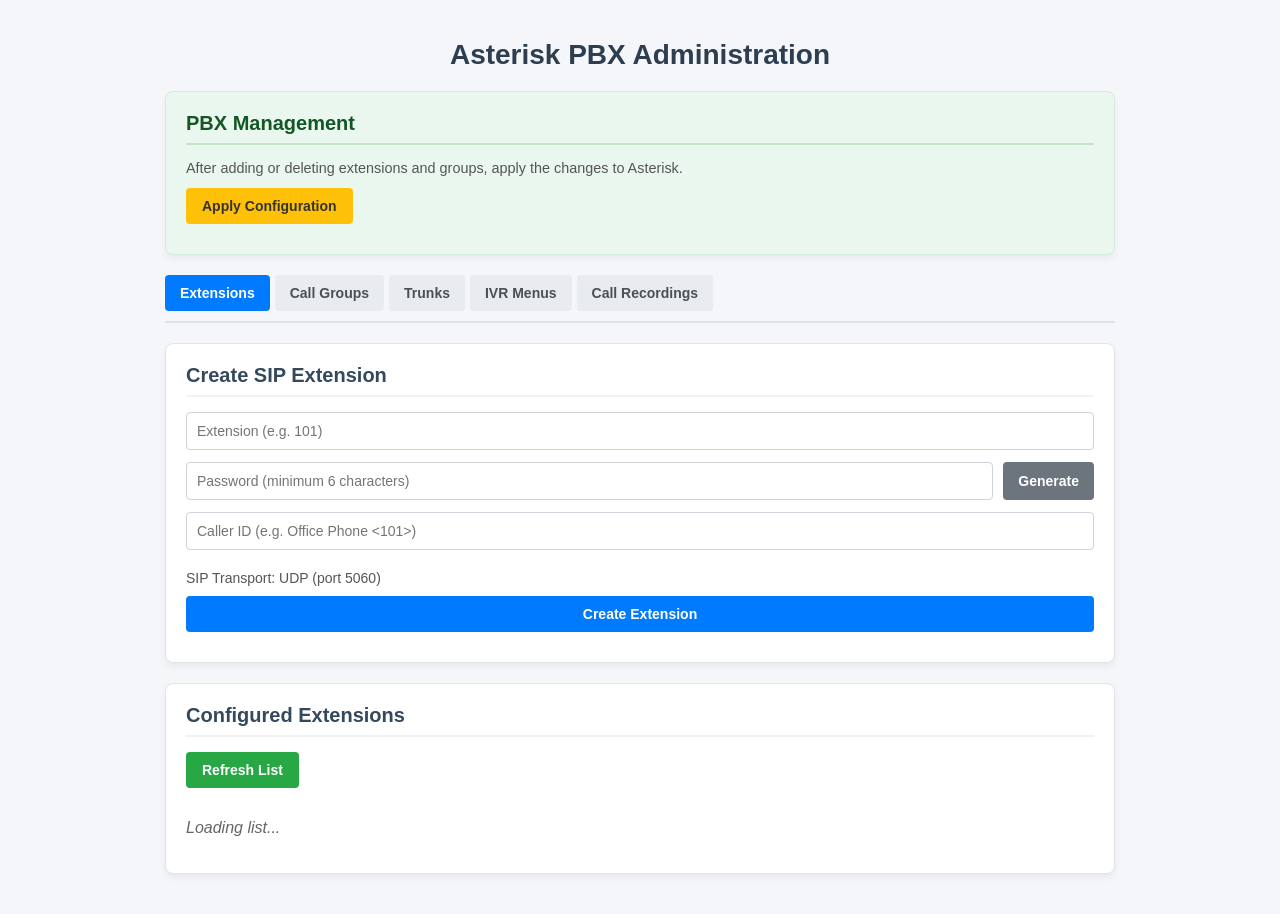
==== frontend/en/index.html @ b8d85f39 "Add multilingual frontend support (en, ru, he) and update installer logic" ====
<!DOCTYPE html>
<html lang="en">
<head>
    <meta charset="UTF-8">
    <meta name="viewport" content="width=device-width, initial-scale=1.0">
    <title>Asterisk Admin Panel</title>
    <link rel="stylesheet" href="/static/style.css">
    <style>
        /* Дополнительные стили для улучшения интерфейса без изменения основного style.css */
        body {
            background-color: #f4f6f9;
            font-family: -apple-system, BlinkMacSystemFont, "Segoe UI", Roboto, "Helvetica Neue", Arial, sans-serif;
            color: #333;
            margin: 0;
            padding: 20px;
        }
        .container {
            max-width: 950px;
            margin: 0 auto;
        }
        h1 {
            font-size: 1.75rem;
            margin-bottom: 20px;
            color: #2c3e50;
            text-align: center;
        }
        .card {
            background: #ffffff;
            border-radius: 8px;
            box-shadow: 0 4px 6px rgba(0, 0, 0, 0.05);
            padding: 20px;
            margin-bottom: 20px;
            border: 1px solid #e1e4e8;
        }
        .card h2 {
            font-size: 1.25rem;
            margin-top: 0;
            margin-bottom: 15px;
            color: #34495e;
            border-bottom: 2px solid #f1f2f6;
            padding-bottom: 8px;
        }
        input[type="text"],
        input[type="number"],
        select {
            width: 100%;
            padding: 10px;
            margin-bottom: 12px;
            border: 1px solid #ced4da;
            border-radius: 4px;
            font-size: 14px;
            box-sizing: border-box;
            transition: border-color 0.2s;
        }
        input:focus, select:focus {
            border-color: #007bff;
            outline: none;
            box-shadow: 0 0 0 3px rgba(0, 123, 255, 0.15);
        }
        button {
            padding: 10px 16px;
            border: none;
            border-radius: 4px;
            cursor: pointer;
            font-size: 14px;
            font-weight: 600;
            transition: opacity 0.2s, background-color 0.2s;
        }
        button:hover {
            opacity: 0.9;
        }
        .tabs {
            display: flex;
            flex-wrap: wrap;
            gap: 5px;
            margin-bottom: 20px;
            border-bottom: 2px solid #dee2e6;
            padding-bottom: 10px;
        }
        .tab-btn {
            background-color: #e9ecef;
            color: #495057;
            border-radius: 4px;
            border: none;
            padding: 10px 15px;
            cursor: pointer;
            font-weight: 600;
        }
        .tab-btn.active {
            background-color: #007bff;
            color: white;
        }
        .tab-content {
            display: none;
        }
        .tab-content.active {
            display: block;
        }
        .result {
            margin-top: 10px;
            font-size: 14px;
        }
    </style>
</head>
<body>

<!-- Начало главного центрированного контейнера -->
<div class="container">
    <h1>Asterisk PBX Administration</h1>

    <!-- Блок управления АТС (Reload) -->
    <div class="card" style="background-color: #e9f7ef; border-color: #d4edda;">
        <h2 style="color: #155724; border-color: #c3e6cb;">PBX Management</h2>
        <p style="font-size: 0.9rem; color: #555; margin-bottom: 12px;">After adding or deleting extensions and groups, apply the changes to Asterisk.</p>
        <button id="reloadPbxBtn" style="background-color: #ffc107; color: #333;">Apply Configuration</button>
        <div id="reloadResult" class="result"></div>
    </div>

    <!-- Навигация по вкладкам -->
    <div class="tabs">
        <button class="tab-btn active" onclick="switchTab('extensionsTab', this)">Extensions</button>
        <button class="tab-btn" onclick="switchTab('groupsTab', this)">Call Groups</button>
        <button class="tab-btn" onclick="switchTab('trunksTab', this)">Trunks</button>
        <button class="tab-btn" onclick="switchTab('ivrTab', this)">IVR Menus</button>
        <button class="tab-btn" onclick="switchTab('recordsTab', this)">Call Recordings</button>
    </div>

    <!-- ================= ВКЛАДКА НОМЕРА ================= -->
    <div id="extensionsTab" class="tab-content active">
        <div class="card">
            <h2 id="extFormTitle">Create SIP Extension</h2>
            <form id="extForm">
                <input type="number" id="extNumber" placeholder="Extension (e.g. 101)" required>
                <div style="display: flex; gap: 10px; margin-bottom: 12px;">
                    <input type="text" id="extSecret" placeholder="Password (minimum 6 characters)" required style="margin-bottom: 0; flex: 1;">
                    <button type="button" id="generateBtn" style="background-color: #6c757d; color: white; width: auto; padding: 0 15px;">Generate</button>
                </div>
                <input type="text" id="extCallerId" placeholder="Caller ID (e.g. Office Phone <101>)" required>
                
                <p style="margin: 8px 0; font-size: 14px; color: #555;">SIP Transport: UDP (port 5060)</p>
                <div style="display: flex; gap: 10px; margin-top: 10px;">
                    <button type="submit" id="submitExtBtn" style="background-color: #007bff; color: white; flex: 1;">Create Extension</button>
                    <button type="button" id="cancelExtEditBtn" style="background-color: #6c757d; color: white; display: none;" onclick="ExtensionsModule.cancelEdit()">Cancel</button>
                </div>
            </form>
            <div id="extResult" class="result"></div>
        </div>


        <div class="card">
            <h2>Configured Extensions</h2>
            <button id="loadExtsBtn" style="margin-bottom: 15px; background-color: #28a745; color: white;">Refresh List</button>
            <div id="extensionsContainer">
                <p style="color: #666; font-style: italic;">Loading list...</p>
            </div>
        </div>
    </div>

    <!-- ================= ВКЛАДКА ГРУППЫ ================= -->
    <div id="groupsTab" class="tab-content">
        <div class="card">
            <h2 id="groupFormTitle">Create Call Group</h2>
            <form id="groupForm">
                <input type="text" id="groupName" placeholder="Group Name (e.g. Sales)" required>
                <input type="number" id="groupExten" placeholder="Group Number (e.g. 600)" required>
                
                <label for="groupStrategy" style="display: block; font-weight: bold; font-size: 14px; margin-bottom: 5px;">Ring Strategy:</label>
                <select id="groupStrategy">
                    <option value="ring_all">Ring All (all extensions ring simultaneously)</option>
                    <option value="hunt">Hunt (ring extensions sequentially)</option>
                    <option value="round_robin">Round Robin (distribute calls in rotation)</option>
                    <option value="pickup">Pickup Group (call pickup group)</option>
                    <option value="boss">Boss Group (executive and assistant)</option>
                    <option value="page">Page Group (paging / intercom)</option>
                </select>
                
                <label style="display: block; font-weight: bold; font-size: 14px; margin-bottom: 5px;">Select Members (Extensions):</label>
                <div id="membersList" style="border: 1px solid #ced4da; padding: 10px; border-radius: 4px; margin-bottom: 15px; max-height: 200px; overflow-y: auto; background: #fff;">
                    <p style="color: #666; font-style: italic;">Loading extensions...</p>
                </div>

                <div style="display: flex; gap: 10px;">
                    <button type="submit" id="submitGroupBtn" style="background-color: #28a745; color: white; flex: 1;">Create Group</button>
                    <button type="button" id="cancelEditBtn" style="background-color: #6c757d; color: white; display: none;" onclick="GroupsModule.cancelEdit()">Cancel</button>
                </div>
            </form>
            <div id="groupResult" class="result"></div>
        </div>

        <div class="card">
            <h2>Configured Call Groups</h2>
            <button id="loadGroupsBtn" style="margin-bottom: 15px; background-color: #28a745; color: white;">Refresh List</button>
            <div id="groupsContainer">
                <p style="color: #666; font-style: italic;">Loading list...</p>
            </div>
        </div>
    </div>

    <!-- ================= ВКЛАДКА ТРАНКОВЫЕ СЕТИ ================= -->
    <div id="trunksTab" class="tab-content">
        <!-- Блок 1: Trunks -->>
        <div class="card">
            <h2 id="trunkFormTitle">Add Trunk (PJSIP / IAX2)</h2>
            <form id="trunkForm">
                <input type="text" id="trunkName" placeholder="Name (e.g. Zadarma_Main)" required>
                <select id="trunkProtocol">
                    <option value="pjsip">PJSIP (Recommended)</option>
                    <option value="iax2">IAX2 (Asterisk interconnection)</option>
                </select>
                <input type="text" id="trunkHost" placeholder="Server Address (host / IP)" required>
                <input type="text" id="trunkUser" placeholder="Username">
                <input type="text" id="trunkSecret" placeholder="Password (Secret)">
                
                <div style="display: flex; gap: 10px; margin-top: 10px;">
                    <button type="submit" id="submitTrunkBtn" style="background-color: #007bff; color: white; flex: 1;">Add Trunk</button>
                    <button type="button" id="cancelTrunkEditBtn" style="background-color: #6c757d; color: white; display: none;" onclick="TrunksModule.cancelEditTrunk()">Cancel</button>
                </div>
            </form>
            <div id="trunkResult" class="result"></div>
        </div>
        
        <div class="card">
            <h2>Configured Trunks</h2>
            <div id="trunksContainer"><p style="color: #666; font-style: italic;">Loading...</p></div>
        </div>

        <!-- Блок 2: Транковые группы -->
        <div class="card" style="border-top: 3px solid #28a745;">
            <h2 id="tgFormTitle">Create Trunk Group</h2>
            <form id="trunkGroupForm">
                <input type="text" id="tgName" placeholder="Name (e.g. Outbound_Providers)" required>
                
                <label style="display: block; font-weight: bold; font-size: 14px; margin-bottom: 5px;">Outbound Prefix:</label>
                <input type="text" id="tgPrefix" placeholder="For example, 9, 0, or 8" value="9" required>
                
                <label style="display: block; font-weight: bold; font-size: 14px; margin-bottom: 5px;">Strategy:</label>
                <select id="tgStrategy">
                    <option value="failover">Failover (try trunks in order)</option>
                    <option value="load_balance">Load Balancing (distribute calls)</option>
                </select>
                
                <label style="display: block; font-weight: bold; font-size: 14px; margin-bottom: 5px;">Members (Trunks):</label>
                <div id="trunkMemberList" style="border: 1px solid #ced4da; padding: 10px; border-radius: 4px; margin-bottom: 15px; max-height: 150px; overflow-y: auto; background: #fff;">
                    <p style="color: #666; font-style: italic;">Create trunks first...</p>
                </div>
                
                <div style="display: flex; gap: 10px;">
                    <button type="submit" id="submitTgBtn" style="background-color: #28a745; color: white; flex: 1;">Save Group</button>
                    <button type="button" id="cancelTgEditBtn" style="background-color: #6c757d; color: white; display: none;" onclick="TrunksModule.cancelEditTrunkGroup()">Cancel</button>
                </div>
            </form>
            <div id="tgResult" class="result"></div>
        </div>

        <div class="card">
            <h2>Configured Trunk Groups</h2>
            <div id="trunkGroupsContainer"><p style="color: #666; font-style: italic;">Loading...</p></div>
        </div>
    </div>
    
<!-- ================= ВКЛАДКА IVR ================= -->
    <div id="ivrTab" class="tab-content">
        <div class="card">
            <h2 id="ivrFormTitle">Create Interactive Voice Response (IVR)</h2>
            <form id="ivrForm">
                <input type="text" id="ivrName" placeholder="Name (e.g. Main Menu)" required>
                <input type="number" id="ivrExten" placeholder="Access Extension (e.g. 500)" required>
                <input type="text" id="ivrAudio" placeholder="Audio File Name (e.g. main_greeting)">
                
                <!-- === Настройки кнопок === -->
                <hr style="margin: 15px 0;">
                <h4 style="margin-bottom: 10px; color: #34495e;">Keypad Options</h4>
                <div id="ivrOptionsList"></div>
                <button type="button" onclick="IvrModule.addOptionRow()" style="background-color: #17a2b8; color: white; padding: 4px 10px; margin-bottom: 15px; border: none; cursor: pointer; border-radius: 4px;">+ Add Option</button>
                
                <!-- === Настройки таймаута === -->
                <hr style="margin: 15px 0;">
                <h4 style="margin-bottom: 10px; color: #34495e;">If No Key Is Pressed (Timeout)</h4>
                <div style="display: flex; gap: 10px; margin-bottom: 15px; align-items: center;">
                    <select id="ivrTimeoutType" style="padding: 8px; flex: 1; margin-bottom: 0;">
                        <option value="hangup">Hang Up</option>
                        <option value="extension">Transfer to Extension</option>
                        <option value="group">Transfer to Group</option>
                        <option value="ivr">Transfer to Another IVR</option>
                    </select>
                    <input type="text" id="ivrTimeoutTarget" placeholder="Enter extension/group (not required for Hang Up)" style="flex: 2; margin-bottom: 0;">
                </div>
                
                <!-- Инпут аудио + Загрузка файла -->
                <label style="display: block; font-weight: bold; font-size: 14px; margin-bottom: 5px;">Greeting Audio File (e.g. custom/ivr_500):</label>
                <div style="display: flex; gap: 10px; margin-bottom: 5px; align-items: center;">
                    <input type="text" id="ivrAudio" placeholder="custom/my_audio" style="flex: 1; margin-bottom: 0;">
                    <span style="font-size: 13px; color: #666;">Or upload:</span>
                    <input type="file" id="ivrAudioUpload" accept="audio/*" style="width: 210px; font-size: 13px;">
                </div>
                <div id="uploadStatus" style="font-size: 12px; margin-bottom: 10px;"></div>
                
                <div style="background-color: #e9ecef; padding: 10px; border-radius: 4px; border-left: 4px solid #007bff; margin-bottom: 15px;">
                    <p style="margin: 0; font-size: 13px; color: #333;">🎙️ <b>Tip:</b> Record the greeting directly from a phone! Dial <b>*77 + IVR extension</b> (for example, <b>*77500</b>). The file will automatically be saved as <i>custom/ivr_500</i>.</p>
                </div>
                
                <!-- === Кнопки Сохранить / Cancel === -->
                <div style="display: flex; gap: 10px;">
                    <button type="submit" id="submitIvrBtn" style="background-color: #28a745; color: white; flex: 1;">Save IVR</button>
                    <button type="button" id="cancelIvrEditBtn" style="background-color: #6c757d; color: white; display: none;" onclick="IvrModule.cancelEdit()">Cancel</button>
                </div>
            </form>
            <div id="ivrResult" class="result"></div>
        </div>

        <div class="card">
            <h2>Configured IVR Menus</h2>
            <div id="ivrContainer"><p style="color: #666; font-style: italic;">Waiting for data...</p></div>
        </div>
    </div>

    <!-- ================= ВКЛАДКА ЗАПИСИ РАЗГОВОРОВ ================= -->
    <div id="recordsTab" class="tab-content">
        <div class="card">
            <h2>Call Recording Archive</h2>
            <div id="recordsContainer"><p style="color: #666; font-style: italic;">The call history and audio player will appear here.</p></div>
        </div>
    </div>

</div> <!-- Конец главного центрированного контейнера -->

<!-- Подключение модульных скриптов с обновленной версией -->
<script src="/static/js/api.js?v=5"></script>
<script src="/static/js/extensions.js?v=6"></script>
<script src="/static/js/groups.js?v=5"></script>
<script src="/static/js/trunks.js?v=5"></script>
<script src="/static/js/ivr.js?v=2"></script>
<script src="/static/js/app.js?v=5"></script>
</body>
</html>
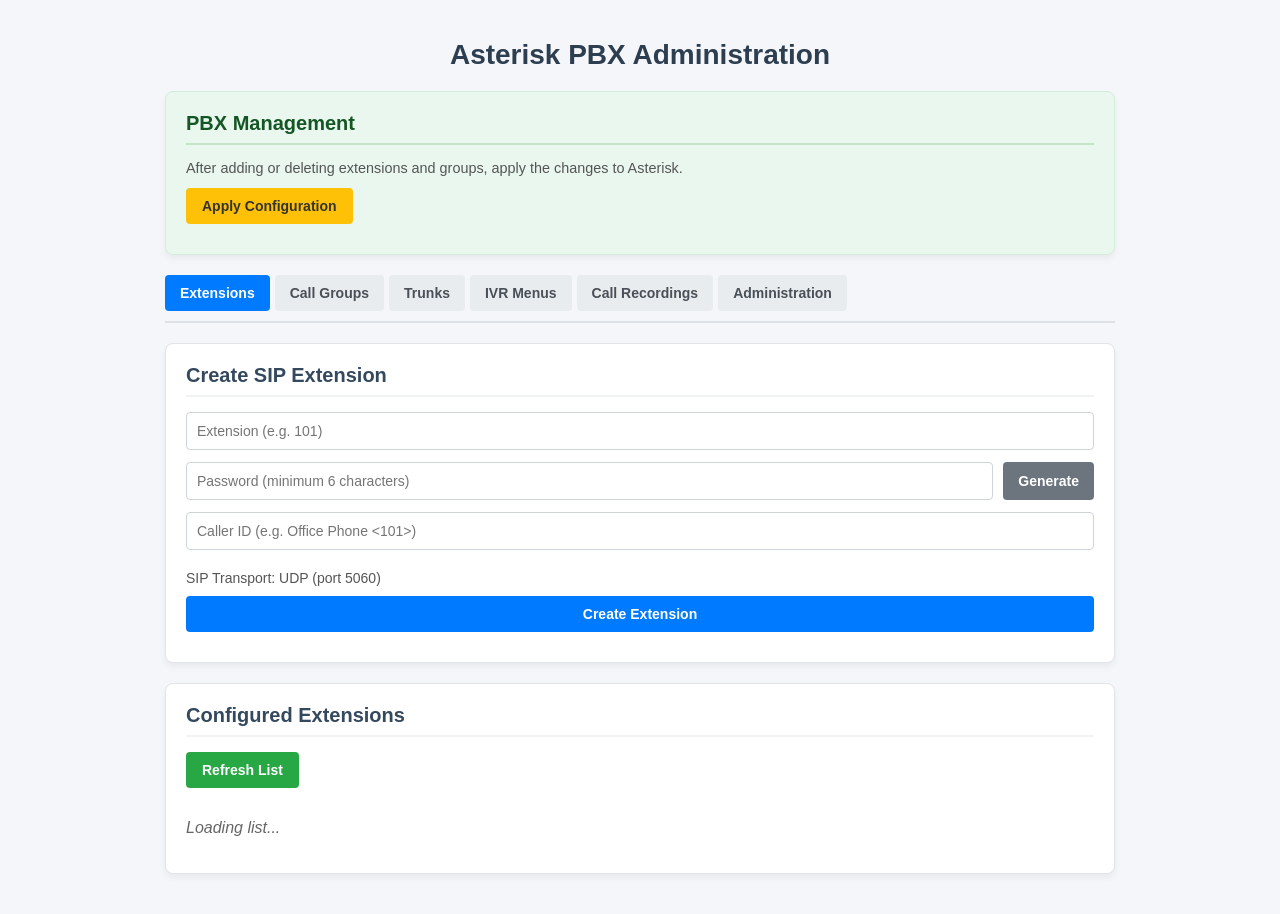
==== commit 632385c8: "Add Administration tab: system status, backup/restore, change password - backend/admin.py: system in" ====
--- a/frontend/en/index.html
+++ b/frontend/en/index.html
@@ -100,12 +100,39 @@
             margin-top: 10px;
             font-size: 14px;
         }
+
+        .meter { background: #e9ecef; border-radius: 4px; height: 14px; overflow: hidden; margin: 4px 0 2px; }
+        .meter-fill { height: 100%; width: 0; background: #28a745; transition: width 0.4s; }
+        .metric-row { margin-bottom: 14px; }
+        .metric-head { display: flex; justify-content: space-between; font-size: 14px; font-weight: bold; }
+        .metric-note { font-size: 12px; color: #666; }
+        /* Вход в веб-интерфейс */
+        #authOverlay { display: none; position: fixed; inset: 0; z-index: 1000; background: rgba(244, 246, 249, 0.97); align-items: center; justify-content: center; padding: 20px; }
+        #authOverlay .auth-card { width: 100%; max-width: 380px; margin: 0; box-shadow: 0 4px 16px rgba(0,0,0,0.12); }
+        body.auth-locked .container { visibility: hidden; }
     </style>
 </head>
 <body>
 
+<!-- Вход в веб-интерфейс: показывается, пока пользователь не вошёл -->
+<div id="authOverlay">
+    <div class="card auth-card">
+        <h2 id="authTitle">Sign in</h2>
+        <p id="authHint" style="font-size: 0.9rem; color: #555; margin-bottom: 12px;"></p>
+        <form id="authForm">
+            <input type="password" id="authPassword" placeholder="Password" autocomplete="current-password" required>
+            <input type="password" id="authPassword2" placeholder="Repeat password" autocomplete="new-password" style="display: none;">
+            <button type="submit" id="authSubmit" style="background-color: #007bff; color: white; width: 100%; padding: 10px;">Sign in</button>
+        </form>
+        <div id="authResult" class="result" style="color: red;"></div>
+    </div>
+</div>
+
 <!-- Начало главного центрированного контейнера -->
 <div class="container">
+    <div id="logoutRow" style="display: none; justify-content: flex-end;">
+        <button type="button" id="logoutBtn" style="background-color: #6c757d; color: white; padding: 4px 12px; font-size: 13px;">Sign out</button>
+    </div>
     <h1>Asterisk PBX Administration</h1>
 
     <!-- Блок управления АТС (Reload) -->
@@ -123,6 +150,7 @@
         <button class="tab-btn" onclick="switchTab('trunksTab', this)">Trunks</button>
         <button class="tab-btn" onclick="switchTab('ivrTab', this)">IVR Menus</button>
         <button class="tab-btn" onclick="switchTab('recordsTab', this)">Call Recordings</button>
+        <button class="tab-btn" onclick="switchTab('adminTab', this)">Administration</button>
     </div>
 
     <!-- ================= ВКЛАДКА НОМЕРА ================= -->
@@ -322,14 +350,54 @@
         </div>
     </div>
 
+    <!-- ================= ВКЛАДКА АДМИНИСТРИРОВАНИЕ ================= -->
+    <div id="adminTab" class="tab-content">
+        <div class="card">
+            <h2>System Status</h2>
+            <div id="sysMetrics"><p style="color: #666; font-style: italic;">Loading...</p></div>
+        </div>
+
+        <div class="card">
+            <h2>Containers</h2>
+            <div id="sysContainers"><p style="color: #666; font-style: italic;">Loading...</p></div>
+        </div>
+
+        <div class="card">
+            <h2>Backup and Restore</h2>
+            <p style="font-size: 0.9rem; color: #555; margin-bottom: 12px;">The backup contains extensions, call groups, trunks, trunk groups, IVR menus and IVR audio files. Call recordings and the administrator password are not included. The file contains SIP passwords, so keep it secret.</p>
+            <button id="backupDownloadBtn" style="background-color: #007bff; color: white;">Download Backup</button>
+
+            <hr style="margin: 18px 0;">
+            <label for="restoreFile" style="display: block; font-weight: bold; font-size: 14px; margin-bottom: 5px;">Restore from backup file:</label>
+            <div style="display: flex; gap: 10px; align-items: center;">
+                <input type="file" id="restoreFile" accept=".zip" style="flex: 1; margin-bottom: 0;">
+                <button id="restoreBtn" style="background-color: #dc3545; color: white;">Restore</button>
+            </div>
+            <div id="backupResult" class="result"></div>
+        </div>
+
+        <div class="card">
+            <h2>Change Password</h2>
+            <form id="passwordForm">
+                <input type="password" id="pwOld" placeholder="Current password" autocomplete="current-password" required>
+                <input type="password" id="pwNew" placeholder="New password" autocomplete="new-password" required>
+                <input type="password" id="pwNew2" placeholder="Repeat new password" autocomplete="new-password" required>
+                <button type="submit" style="background-color: #28a745; color: white;">Change Password</button>
+            </form>
+            <div id="passwordResult" class="result"></div>
+        </div>
+    </div>
+
 </div> <!-- Конец главного центрированного контейнера -->
 
 <!-- Подключение модульных скриптов с обновленной версией -->
-<script src="/static/js/api.js?v=5"></script>
-<script src="/static/js/extensions.js?v=6"></script>
-<script src="/static/js/groups.js?v=5"></script>
-<script src="/static/js/trunks.js?v=5"></script>
-<script src="/static/js/ivr.js?v=2"></script>
-<script src="/static/js/app.js?v=5"></script>
+<script src="/static/js/api.js?v=22"></script>
+<script src="/static/js/extensions.js?v=22"></script>
+<script src="/static/js/groups.js?v=22"></script>
+<script src="/static/js/trunks.js?v=22"></script>
+<script src="/static/js/ivr.js?v=22"></script>
+<script src="/static/js/admin.js?v=22"></script>
+<script src="/static/js/auth.js?v=22"></script>
+<script src="/static/js/app.js?v=22"></script>
 </body>
 </html>
